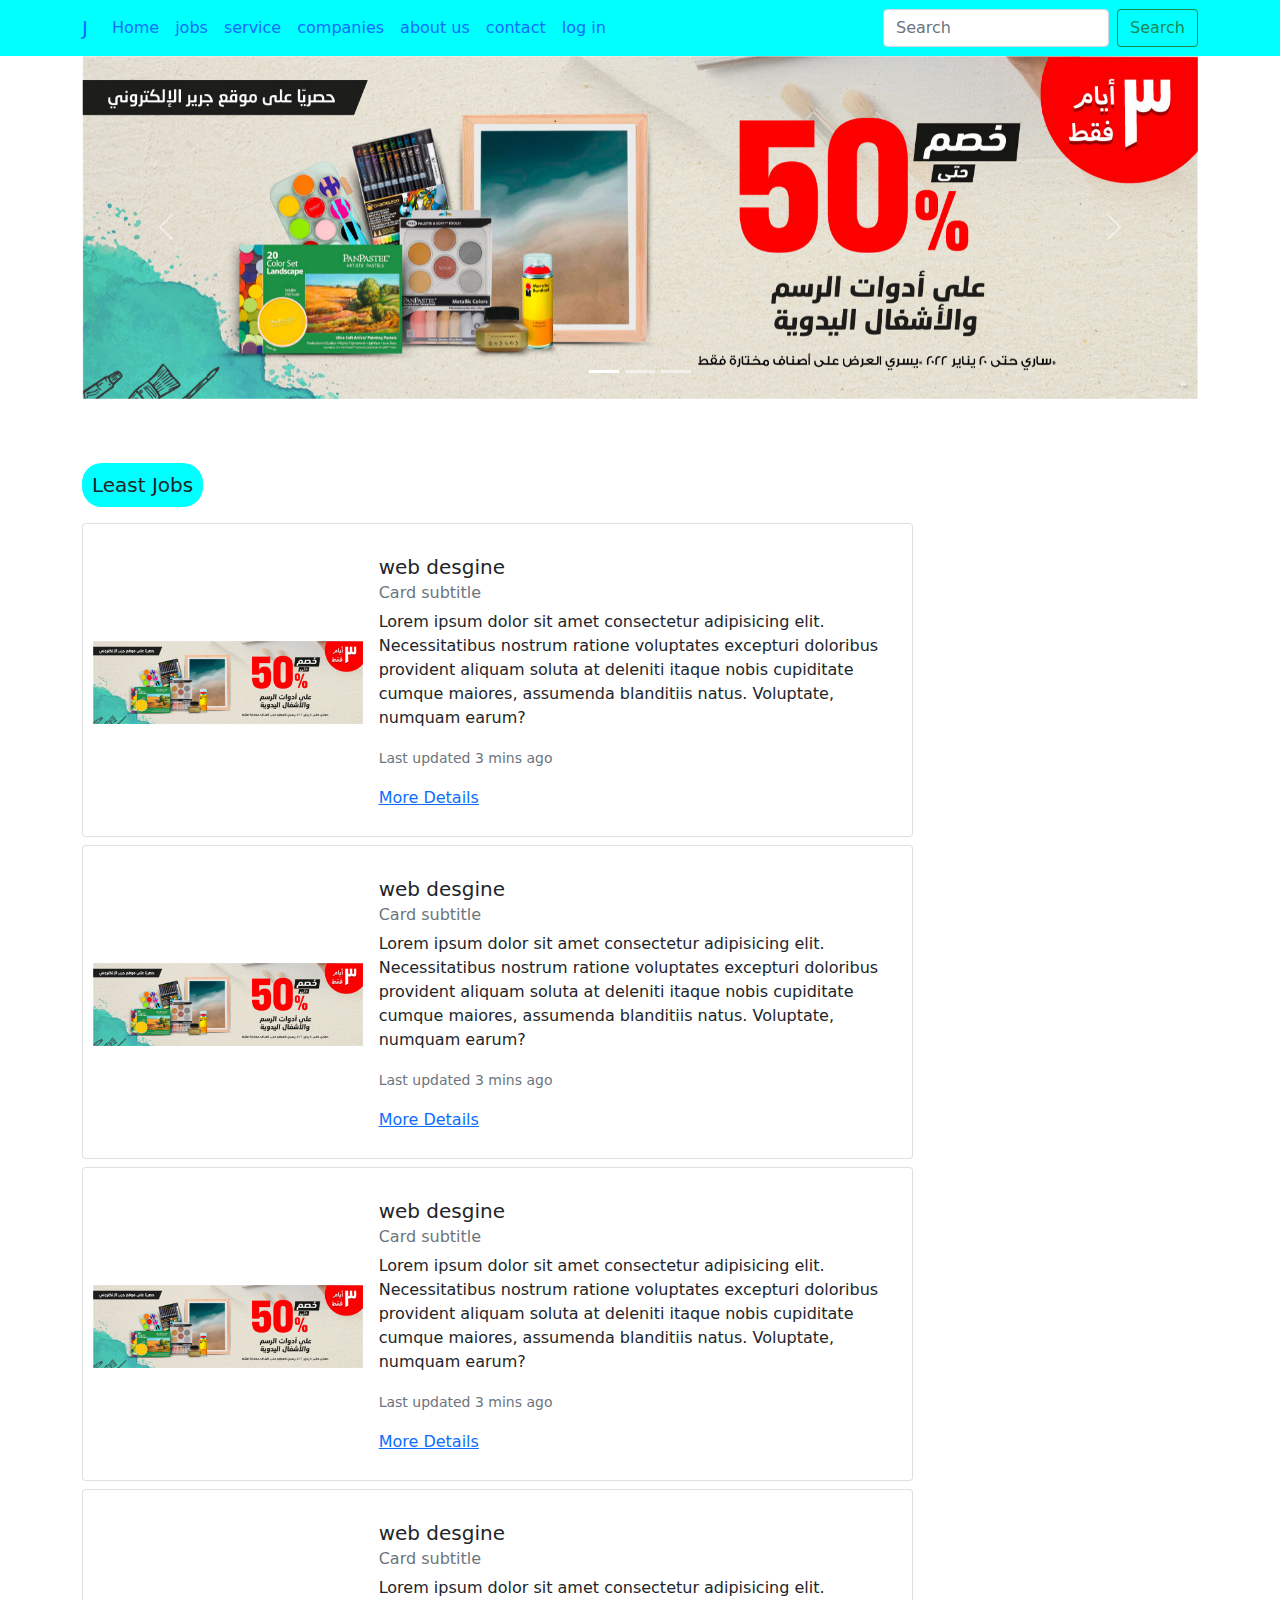
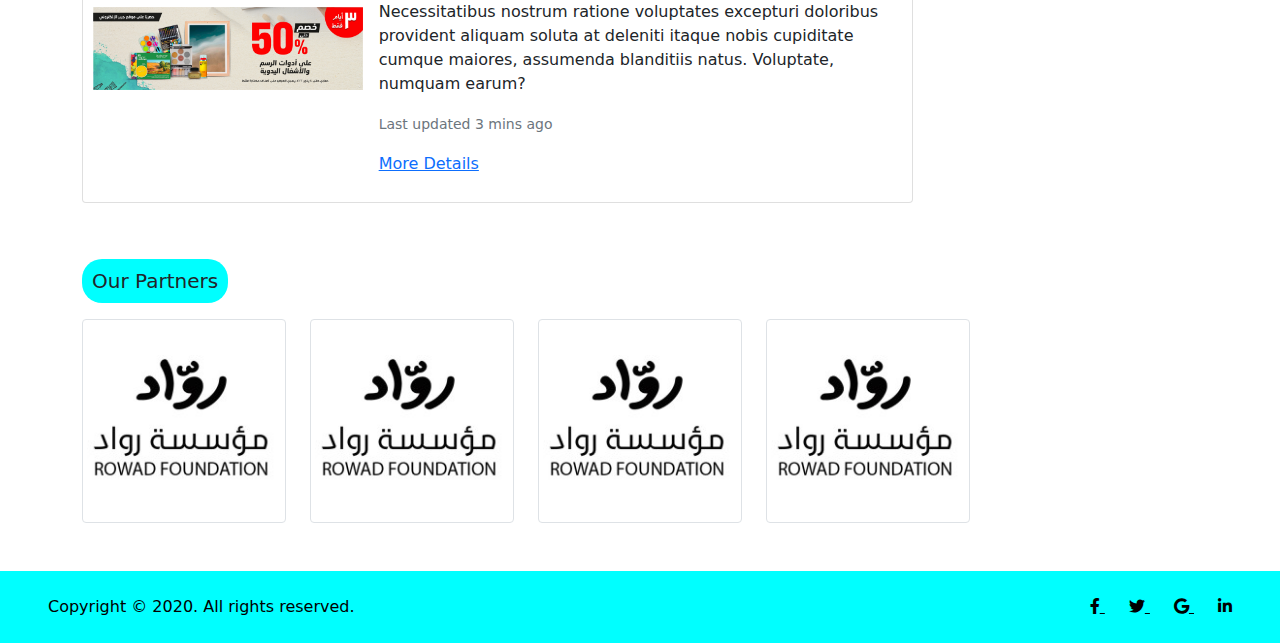
==== index.html @ 0b30e72a "first commit" ====
<!DOCTYPE html>
<html lang="en">
<head>
    <meta charset="UTF-8">
    <meta http-equiv="X-UA-Compatible" content="IE=edge">
    <meta name="viewport" content="width=device-width, initial-scale=1.0">
    <link rel="stylesheet" href="./css/bootstrap.min.css">
    <link rel="stylesheet" href="./css/all.min.css">
    <link rel="stylesheet" href="./css/style.css">
    <script src="./js/bootstrap.bundle.min.js"></script>
    <link rel="stylesheet" href="./css/style.css">
    <title>الرئيسيه</title>
    <style>
        *{
            padding: 0px;
            margin: 0px;
        }
    </style>
</head>
<body>
  <nav class="navbar navbar-expand-lg">
    <div class="container">
      <a class="navbar-brand" href="#">J</a>
      <button class="navbar-toggler" type="button" data-bs-toggle="collapse" data-bs-target="#navbarSupportedContent" aria-controls="navbarSupportedContent" aria-expanded="false" aria-label="Toggle navigation">
        <span class="navbar-toggler-icon"></span>
      </button>
      <div class="collapse navbar-collapse" id="navbarSupportedContent">
        <ul class="navbar-nav me-auto mb-2 mb-lg-0">
          <li class="nav-item">
            <a class="nav-link active" aria-current="page" href="#">Home</a>
          </li>
          <li class="nav-item">
            <a class="nav-link" href="jobs.html">jobs</a>
          </li>
          <li class="nav-item">
            <a class="nav-link" href="jobs.html">service</a>
          </li>
          <li class="nav-item">
            <a class="nav-link" href="companies.html">companies</a>
          </li>
          <li class="nav-item">
            <a class="nav-link" href="about us.html">about us</a>
          </li>
          <li class="nav-item">
            <a class="nav-link" href="jobs.html">contact</a>
          </li>
          <li class="nav-item">
            <a class="nav-link" href="login.html">log in</a>
          </li>
        </ul>
        <form class="d-flex">
          <input class="form-control me-2" type="search" placeholder="Search" aria-label="Search">
          <button class="btn btn-outline-success" type="submit">Search</button>
        </form>
      </div>
    </div>
</nav>
    <div class="slider-section">
        <div class="container">
            <div id="carouselExampleIndicators" class="carousel slide" data-bs-ride="carousel">
                <div class="carousel-indicators">
                  <button type="button" data-bs-target="#carouselExampleIndicators" data-bs-slide-to="0" class="active" aria-current="true" aria-label="Slide 1"></button>
                  <button type="button" data-bs-target="#carouselExampleIndicators" data-bs-slide-to="1" aria-label="Slide 2"></button>
                  <button type="button" data-bs-target="#carouselExampleIndicators" data-bs-slide-to="2" aria-label="Slide 3"></button>
                </div>
                <div class="carousel-inner">
                  <div class="carousel-item active">
                    <img src="./images/slide/slid1.jpg" class="d-block w-100" alt="...">
                  </div>
                  <div class="carousel-item">
                    <img src="./images/slide/slid2.jpg" class="d-block w-100" alt="...">
                  </div>
                  <div class="carousel-item">
                    <img src="./images/slide/slid3.jpg" class="d-block w-100" alt="...">
                  </div>
                </div>
                <button class="carousel-control-prev" type="button" data-bs-target="#carouselExampleIndicators" data-bs-slide="prev">
                  <span class="carousel-control-prev-icon" aria-hidden="true"></span>
                  <span class="visually-hidden">Previous</span>
                </button>
                <button class="carousel-control-next" type="button" data-bs-target="#carouselExampleIndicators" data-bs-slide="next">
                  <span class="carousel-control-next-icon" aria-hidden="true"></span>
                  <span class="visually-hidden">Next</span>
                </button>
              </div>
        </div>
    </div>
    <div>
        <div class="container">
            <div class="row my-5">
                <div class="new-jobs col-12 col-lg-9" >
                  <h5 class="text-capitalize my-3 title">least jobs</h5>
                    <div class="card my-2" style="flex-direction: row;">
                        <img src="./images/slide/slid1.jpg" class="col-12 col-md-4" alt="...">
                        <div class="card-body col-12 col-md-8">
                            <h5 class="card-title">web desgine</h5>
                            <h6 class="card-subtitle mb-2 text-muted ">Card subtitle</h6>
                            <p class="card-text">Lorem ipsum dolor sit amet consectetur adipisicing elit. Necessitatibus nostrum ratione voluptates excepturi doloribus provident aliquam soluta at deleniti itaque nobis cupiditate cumque maiores, assumenda blanditiis natus. Voluptate, numquam earum?</p>
                            <p class="card-text"><small class="text-muted">Last updated 3 mins ago</small></p>
                            <a href="job details.html" class="bg-primry text-capitalize text-decrotion-none">more details</a>
                        </div>
                    </div>
                    <div class="card my-2" style="flex-direction: row;">
                      <img src="./images/slide/slid1.jpg" class="col-12 col-md-4" alt="...">
                      <div class="card-body col-12 col-md-8">
                          <h5 class="card-title">web desgine</h5>
                          <h6 class="card-subtitle mb-2 text-muted ">Card subtitle</h6>
                          <p class="card-text">Lorem ipsum dolor sit amet consectetur adipisicing elit. Necessitatibus nostrum ratione voluptates excepturi doloribus provident aliquam soluta at deleniti itaque nobis cupiditate cumque maiores, assumenda blanditiis natus. Voluptate, numquam earum?</p>
                          <p class="card-text"><small class="text-muted">Last updated 3 mins ago</small></p>
                          <a href="job details.html" class="bg-primry text-capitalize text-decrotion-none">more details</a>
                        </div>
                  </div>
                  <div class="card my-2" style="flex-direction: row;">
                    <img src="./images/slide/slid1.jpg" class="col-12 col-md-4" alt="...">
                    <div class="card-body col-12 col-md-8">
                        <h5 class="card-title">web desgine</h5>
                        <h6 class="card-subtitle mb-2 text-muted ">Card subtitle</h6>
                        <p class="card-text">Lorem ipsum dolor sit amet consectetur adipisicing elit. Necessitatibus nostrum ratione voluptates excepturi doloribus provident aliquam soluta at deleniti itaque nobis cupiditate cumque maiores, assumenda blanditiis natus. Voluptate, numquam earum?</p>
                        <p class="card-text"><small class="text-muted">Last updated 3 mins ago</small></p>
                        <a href="job details.html" class="bg-primry text-capitalize text-decrotion-none">more details</a>
                    </div>
                </div>
                <div class="card my-2" style="flex-direction: row;">
                  <img src="./images/slide/slid1.jpg" class="col-12 col-md-4" alt="...">
                  <div class="card-body col-12 col-md-8">
                      <h5 class="card-title">web desgine</h5>
                      <h6 class="card-subtitle mb-2 text-muted ">Card subtitle</h6>
                      <p class="card-text">Lorem ipsum dolor sit amet consectetur adipisicing elit. Necessitatibus nostrum ratione voluptates excepturi doloribus provident aliquam soluta at deleniti itaque nobis cupiditate cumque maiores, assumenda blanditiis natus. Voluptate, numquam earum?</p>
                      <p class="card-text"><small class="text-muted">Last updated 3 mins ago</small></p>
                      <a href="job details.html" class="bg-primry text-capitalize text-decrotion-none">more details</a>
                  </div>
              </div>
                </div>
                <div class="adds col-12 col-lg-3" style="height: 200px;">
        
                </div>
            </div>
        </div>
    </div>
    <div class="my-5">
        <div class="container">
            <h5 class="partners-title text-capitalize my-3 title">our partners</h5>
            <div class="row ">
              <div class="w-20">
                <img src="./images/rowd.jpg" class="img-thumbnail" alt="...">
            </div>
            <div class="w-20">
              <img src="./images/rowd.jpg" class="img-thumbnail" alt="...">
          </div>
          <div class="w-20">
            <img src="./images/rowd.jpg" class="img-thumbnail" alt="...">
        </div>
        <div class="w-20">
          <img src="./images/rowd.jpg" class="img-thumbnail" alt="...">
      </div>
            </div>
        </div>
    </div>
    <footer class="d-flex flex-column flex-md-row text-black text-center text-md-start justify-content-between py-4 px-4 px-xl-5">
      <!-- Copyright -->
      <div class="text-black mb-3 mb-md-0">
        Copyright © 2020. All rights reserved.
      </div>
      <!-- Copyright -->
  
      <!-- Right -->
      <div>
        <a href="#!" class="text-black me-4">
          <i class="fab fa-facebook-f"></i>
        </a>
        <a href="#!" class="text-black me-4">
          <i class="fab fa-twitter"></i>
        </a>
        <a href="#!" class="text-black me-4">
          <i class="fab fa-google"></i>
        </a>
        <a href="#!" class="text-black">
          <i class="fab fa-linkedin-in"></i>
        </a>
      </div>
      <!-- Right -->
    </footer>
</body>
</html>
---- css/style.css ----
*{
    padding: 0px ;
    margin: 0px;
}
nav{
    background-color: aqua;
}
.new-jobs .card{
    justify-content: center;
    align-items: center;
    padding: 15px 10px 10px;
}
.favorite{
    display: flex;
    gap: 13px;
    align-items: center;
    justify-content: center;
}
.divider:after,
.divider:before {
  content: "";
  flex: 1;
  height: 1px;
  background: #eee;
}
.h-custom {
  height: calc(100% - 73px);
}
.title{
    width: fit-content;
    background-color: aqua;
    padding: 10px;
    border-radius: 20px;
    text-align: center;
    text-transform: capitalize;
}
@media (max-width: 450px) {
  .h-custom {
    height: 100%;
  }
}
.w-20{
max-width: 20%;
}
footer{
    background-color: aqua;
    color: black;
}
---- css/style.css ----
*{
    padding: 0px ;
    margin: 0px;
}
nav{
    background-color: aqua;
}
.new-jobs .card{
    justify-content: center;
    align-items: center;
    padding: 15px 10px 10px;
}
.favorite{
    display: flex;
    gap: 13px;
    align-items: center;
    justify-content: center;
}
.divider:after,
.divider:before {
  content: "";
  flex: 1;
  height: 1px;
  background: #eee;
}
.h-custom {
  height: calc(100% - 73px);
}
.title{
    width: fit-content;
    background-color: aqua;
    padding: 10px;
    border-radius: 20px;
    text-align: center;
    text-transform: capitalize;
}
@media (max-width: 450px) {
  .h-custom {
    height: 100%;
  }
}
.w-20{
max-width: 20%;
}
footer{
    background-color: aqua;
    color: black;
}
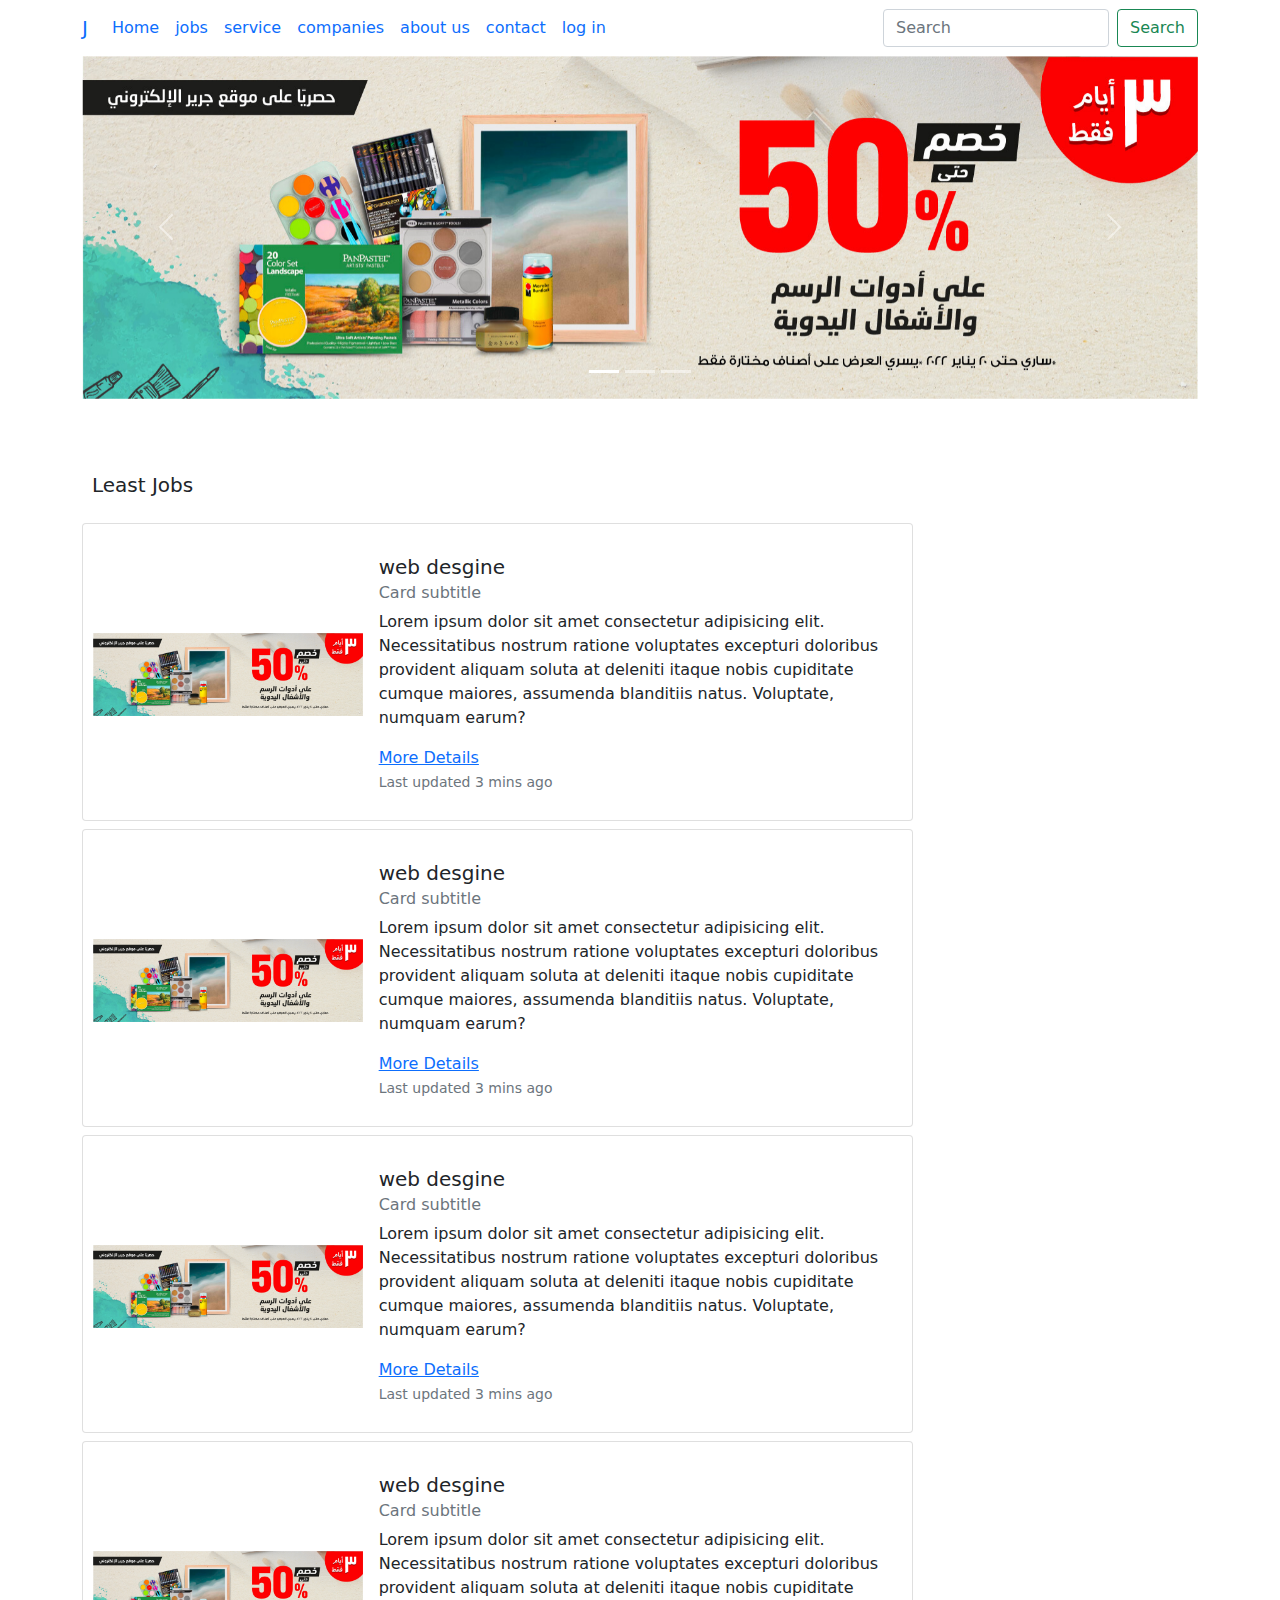
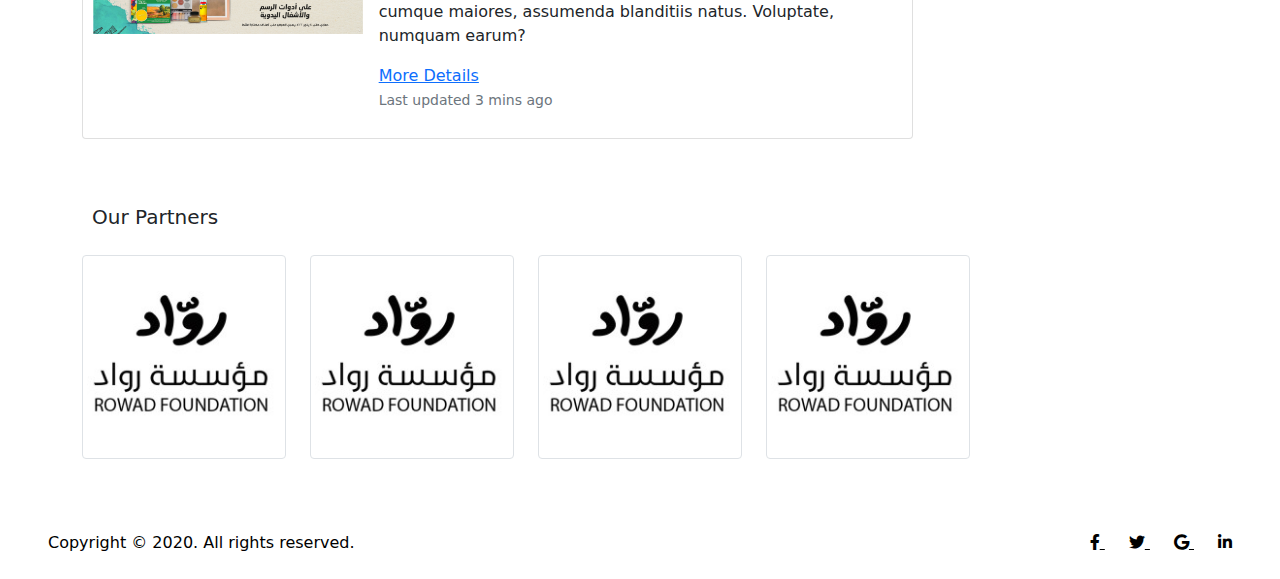
==== commit 5b43e736: "uptate" ====
--- a/index.html
+++ b/index.html
@@ -9,13 +9,7 @@
     <link rel="stylesheet" href="./css/style.css">
     <script src="./js/bootstrap.bundle.min.js"></script>
     <link rel="stylesheet" href="./css/style.css">
-    <title>الرئيسيه</title>
-    <style>
-        *{
-            padding: 0px;
-            margin: 0px;
-        }
-    </style>
+    <title>home</title>
 </head>
 <body>
   <nav class="navbar navbar-expand-lg">
@@ -33,7 +27,7 @@
             <a class="nav-link" href="jobs.html">jobs</a>
           </li>
           <li class="nav-item">
-            <a class="nav-link" href="jobs.html">service</a>
+            <a class="nav-link" href="service.html">service</a>
           </li>
           <li class="nav-item">
             <a class="nav-link" href="companies.html">companies</a>
@@ -42,7 +36,7 @@
             <a class="nav-link" href="about us.html">about us</a>
           </li>
           <li class="nav-item">
-            <a class="nav-link" href="jobs.html">contact</a>
+            <a class="nav-link" href="contact us.html">contact</a>
           </li>
           <li class="nav-item">
             <a class="nav-link" href="login.html">log in</a>
@@ -96,8 +90,8 @@
                             <h5 class="card-title">web desgine</h5>
                             <h6 class="card-subtitle mb-2 text-muted ">Card subtitle</h6>
                             <p class="card-text">Lorem ipsum dolor sit amet consectetur adipisicing elit. Necessitatibus nostrum ratione voluptates excepturi doloribus provident aliquam soluta at deleniti itaque nobis cupiditate cumque maiores, assumenda blanditiis natus. Voluptate, numquam earum?</p>
+                            <a href="job details.html" class="bg-primry text-capitalize text-decrotion-none">more details</a>
                             <p class="card-text"><small class="text-muted">Last updated 3 mins ago</small></p>
-                            <a href="job details.html" class="bg-primry text-capitalize text-decrotion-none">more details</a>
                         </div>
                     </div>
                     <div class="card my-2" style="flex-direction: row;">
@@ -106,8 +100,8 @@
                           <h5 class="card-title">web desgine</h5>
                           <h6 class="card-subtitle mb-2 text-muted ">Card subtitle</h6>
                           <p class="card-text">Lorem ipsum dolor sit amet consectetur adipisicing elit. Necessitatibus nostrum ratione voluptates excepturi doloribus provident aliquam soluta at deleniti itaque nobis cupiditate cumque maiores, assumenda blanditiis natus. Voluptate, numquam earum?</p>
+                          <a href="job details.html" class="bg-primry text-capitalize text-decrotion-none">more details</a>
                           <p class="card-text"><small class="text-muted">Last updated 3 mins ago</small></p>
-                          <a href="job details.html" class="bg-primry text-capitalize text-decrotion-none">more details</a>
                         </div>
                   </div>
                   <div class="card my-2" style="flex-direction: row;">
@@ -116,8 +110,8 @@
                         <h5 class="card-title">web desgine</h5>
                         <h6 class="card-subtitle mb-2 text-muted ">Card subtitle</h6>
                         <p class="card-text">Lorem ipsum dolor sit amet consectetur adipisicing elit. Necessitatibus nostrum ratione voluptates excepturi doloribus provident aliquam soluta at deleniti itaque nobis cupiditate cumque maiores, assumenda blanditiis natus. Voluptate, numquam earum?</p>
+                        <a href="job details.html" class="bg-primry text-capitalize text-decrotion-none">more details</a>
                         <p class="card-text"><small class="text-muted">Last updated 3 mins ago</small></p>
-                        <a href="job details.html" class="bg-primry text-capitalize text-decrotion-none">more details</a>
                     </div>
                 </div>
                 <div class="card my-2" style="flex-direction: row;">
@@ -126,8 +120,8 @@
                       <h5 class="card-title">web desgine</h5>
                       <h6 class="card-subtitle mb-2 text-muted ">Card subtitle</h6>
                       <p class="card-text">Lorem ipsum dolor sit amet consectetur adipisicing elit. Necessitatibus nostrum ratione voluptates excepturi doloribus provident aliquam soluta at deleniti itaque nobis cupiditate cumque maiores, assumenda blanditiis natus. Voluptate, numquam earum?</p>
+                      <a href="job details.html" class="bg-primry text-capitalize text-decrotion-none">more details</a>
                       <p class="card-text"><small class="text-muted">Last updated 3 mins ago</small></p>
-                      <a href="job details.html" class="bg-primry text-capitalize text-decrotion-none">more details</a>
                   </div>
               </div>
                 </div>
--- a/css/style.css
+++ b/css/style.css
@@ -3,7 +3,7 @@
     margin: 0px;
 }
 nav{
-    background-color: aqua;
+    /* background-color: aqua; */
 }
 .new-jobs .card{
     justify-content: center;
@@ -28,7 +28,7 @@
 }
 .title{
     width: fit-content;
-    background-color: aqua;
+    /* background-color: aqua; */
     padding: 10px;
     border-radius: 20px;
     text-align: center;
@@ -43,6 +43,20 @@
 max-width: 20%;
 }
 footer{
-    background-color: aqua;
+    /* background-color: aqua; */
     color: black;
+}
+.main-personal{
+
+}
+.main-personal i{
+  font-size: 7em;
+}
+@media  (max-width:800px) {
+  html{
+    font-size: 12px;
+  }
+  .add{
+    min-width: 100%;
+  }
 }--- a/css/style.css
+++ b/css/style.css
@@ -3,7 +3,7 @@
     margin: 0px;
 }
 nav{
-    background-color: aqua;
+    /* background-color: aqua; */
 }
 .new-jobs .card{
     justify-content: center;
@@ -28,7 +28,7 @@
 }
 .title{
     width: fit-content;
-    background-color: aqua;
+    /* background-color: aqua; */
     padding: 10px;
     border-radius: 20px;
     text-align: center;
@@ -43,6 +43,20 @@
 max-width: 20%;
 }
 footer{
-    background-color: aqua;
+    /* background-color: aqua; */
     color: black;
+}
+.main-personal{
+
+}
+.main-personal i{
+  font-size: 7em;
+}
+@media  (max-width:800px) {
+  html{
+    font-size: 12px;
+  }
+  .add{
+    min-width: 100%;
+  }
 }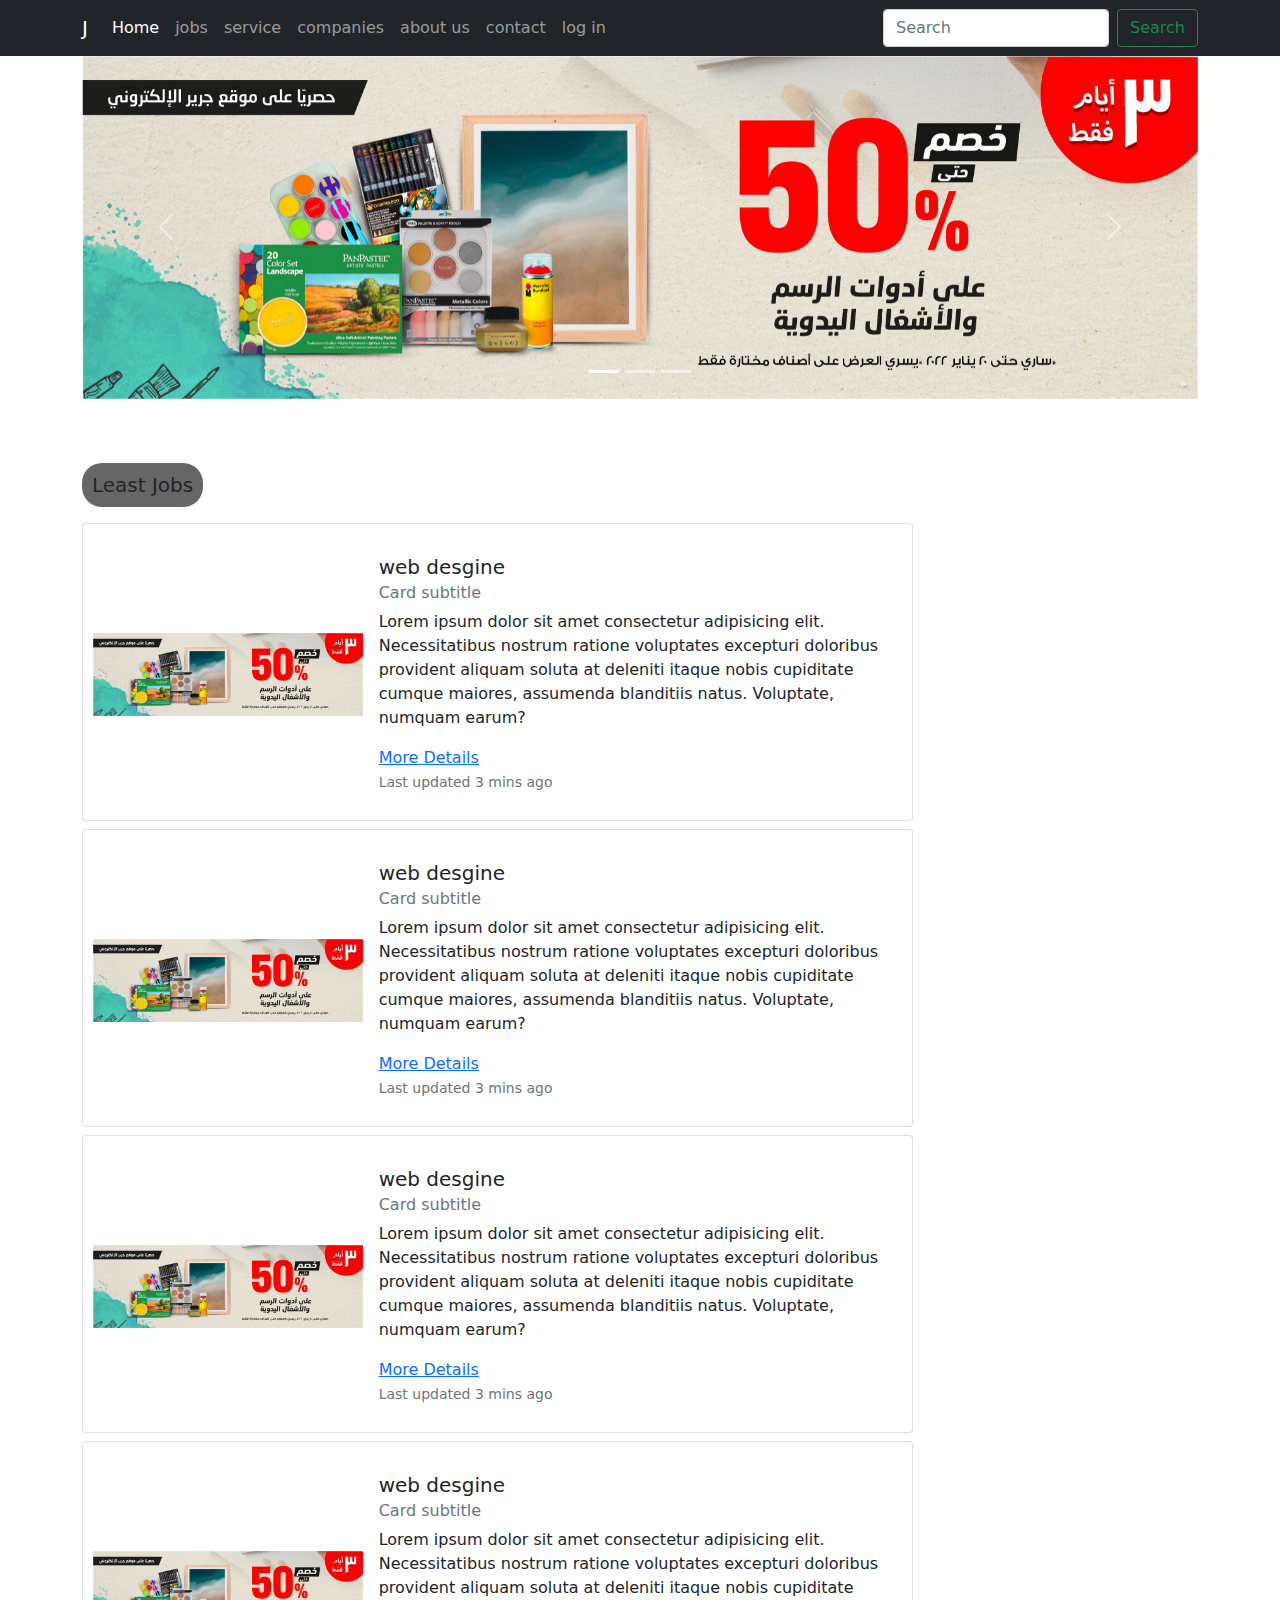
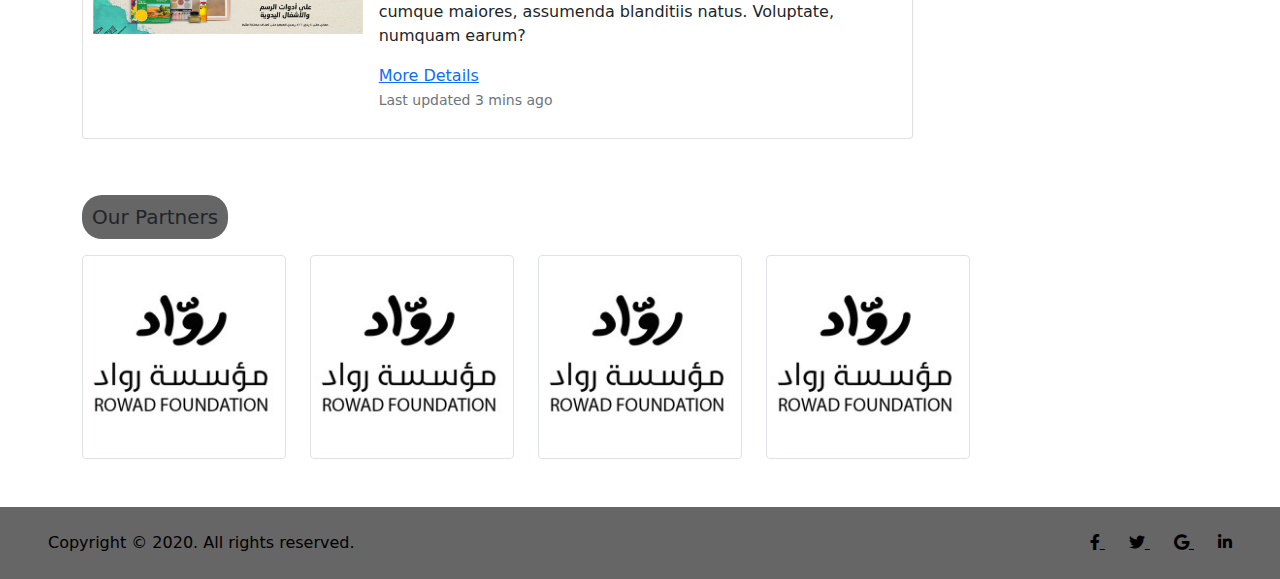
==== commit 8224c09b: "uptate nav" ====
--- a/index.html
+++ b/index.html
@@ -12,7 +12,7 @@
     <title>home</title>
 </head>
 <body>
-  <nav class="navbar navbar-expand-lg">
+  <nav class="navbar navbar-expand-lg navbar-expand-md bg-dark navbar-dark">
     <div class="container">
       <a class="navbar-brand" href="#">J</a>
       <button class="navbar-toggler" type="button" data-bs-toggle="collapse" data-bs-target="#navbarSupportedContent" aria-controls="navbarSupportedContent" aria-expanded="false" aria-label="Toggle navigation">
